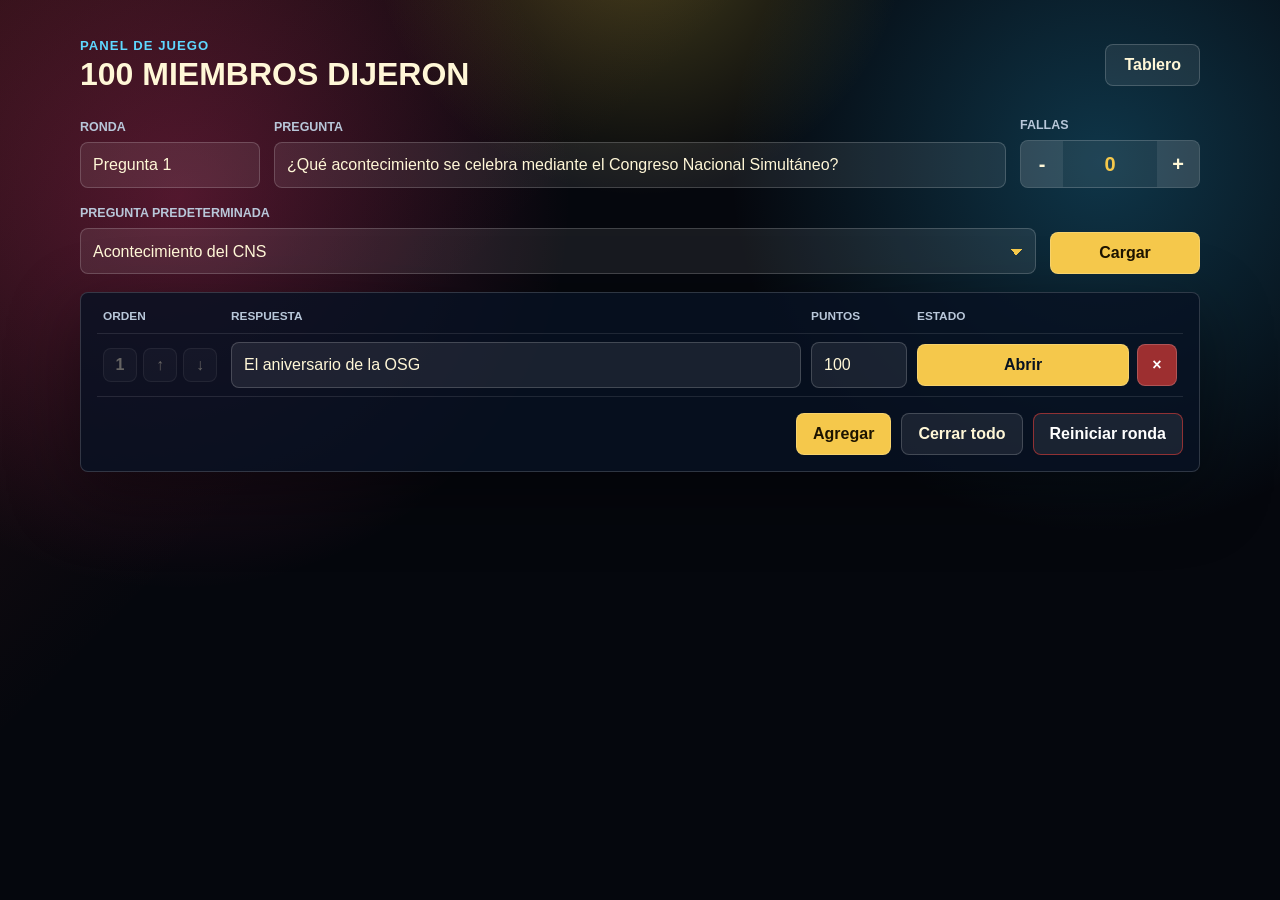
==== control.html @ 1ad108a3 "Initial 100 Miembros Dijeron app" ====
<!doctype html>
<html lang="es">
<head>
  <meta charset="utf-8">
  <meta name="viewport" content="width=device-width, initial-scale=1">
  <title>100 Miembros Dijeron | Control</title>
  <link rel="stylesheet" href="./styles.css">
</head>
<body data-page="control">
  <main class="control-shell">
    <header class="topbar control-topbar">
      <div>
        <p class="eyebrow">Panel de juego</p>
        <h1>100 Miembros Dijeron</h1>
      </div>
      <nav class="page-actions" aria-label="Paginas">
        <a class="ghost-button" href="./index.html">Tablero</a>
      </nav>
    </header>

    <section class="editor-band" aria-label="Datos de la ronda">
      <label class="field">
        <span>Ronda</span>
        <input id="roundInput" type="text" autocomplete="off">
      </label>
      <label class="field wide-field">
        <span>Pregunta</span>
        <input id="questionInput" type="text" autocomplete="off">
      </label>
      <div class="strike-control" aria-label="Fallas">
        <span>Fallas</span>
        <div class="stepper">
          <button type="button" id="strikeDown" aria-label="Quitar falla">-</button>
          <strong id="strikeCount">0</strong>
          <button type="button" id="strikeUp" aria-label="Agregar falla">+</button>
        </div>
      </div>
    </section>

    <section class="preset-band" aria-label="Preguntas predeterminadas">
      <label class="field preset-field">
        <span>Pregunta predeterminada</span>
        <select id="presetSelect"></select>
      </label>
      <button class="primary-button" type="button" id="loadPreset">Cargar</button>
    </section>

    <section class="answer-editor" aria-label="Editor de respuestas">
      <div class="editor-head">
        <span>Orden</span>
        <span>Respuesta</span>
        <span>Puntos</span>
        <span>Estado</span>
      </div>
      <div id="answerEditor"></div>
      <div class="editor-actions">
        <button class="primary-button" type="button" id="addAnswer">Agregar</button>
        <button class="plain-button" type="button" id="hideAll">Cerrar todo</button>
        <button class="plain-button danger" type="button" id="resetRound">Reiniciar ronda</button>
      </div>
    </section>
  </main>

  <script src="./app.js"></script>
</body>
</html>
---- styles.css ----
:root {
  color-scheme: dark;
  --ink: #fff7d7;
  --muted: #b8c7d9;
  --panel: rgba(8, 18, 35, 0.82);
  --panel-strong: #081221;
  --line: rgba(255, 255, 255, 0.18);
  --gold: #f5c84b;
  --gold-dark: #9d6813;
  --red: #d83b36;
  --cyan: #5ed8ff;
  --green: #47d18c;
  --shadow: 0 22px 70px rgba(0, 0, 0, 0.42);
}

* {
  box-sizing: border-box;
}

body {
  min-height: 100vh;
  margin: 0;
  font-family: Arial, Helvetica, sans-serif;
  color: var(--ink);
  background:
    radial-gradient(circle at 50% -8%, rgba(255, 224, 70, 0.26), transparent 23%),
    radial-gradient(circle at 14% 22%, rgba(238, 55, 122, 0.28), transparent 30%),
    radial-gradient(circle at 86% 18%, rgba(39, 173, 226, 0.28), transparent 28%),
    linear-gradient(135deg, rgba(216, 59, 54, 0.16), transparent 34%),
    #05070d;
}

button,
input,
select {
  font: inherit;
}

button,
a {
  -webkit-tap-highlight-color: transparent;
}

.stage-shell,
.control-shell {
  width: min(1180px, calc(100% - 32px));
  min-height: 100vh;
  margin: 0 auto;
  padding: 24px 0 34px;
}

.topbar {
  display: flex;
  align-items: center;
  justify-content: space-between;
  gap: 20px;
  min-height: 82px;
}

.topbar h1 {
  margin: 0;
  font-size: 2rem;
  line-height: 1.05;
  letter-spacing: 0;
  text-transform: uppercase;
}

.eyebrow {
  margin: 0 0 5px;
  color: var(--cyan);
  font-size: 0.82rem;
  font-weight: 800;
  letter-spacing: 0.08em;
  text-transform: uppercase;
}

.page-actions {
  display: flex;
  gap: 10px;
}

.ghost-button,
.primary-button,
.plain-button,
.tile-button,
.stepper button,
.icon-button {
  min-height: 42px;
  border: 1px solid var(--line);
  border-radius: 8px;
  cursor: pointer;
  font-weight: 800;
}

.ghost-button {
  display: inline-flex;
  align-items: center;
  justify-content: center;
  padding: 0 18px;
  color: var(--ink);
  text-decoration: none;
  background: rgba(255, 255, 255, 0.08);
}

.question-band {
  position: relative;
  display: flex;
  align-items: center;
  justify-content: center;
  min-height: 112px;
  margin: 10px 0 18px;
  padding: 18px 34px;
  border: 4px solid rgba(255, 224, 70, 0.96);
  border-radius: 8px;
  overflow: hidden;
  text-align: center;
  color: #fffdf2;
  background:
    radial-gradient(circle at 8% 50%, rgba(238, 55, 122, 0.45), transparent 16%),
    radial-gradient(circle at 92% 50%, rgba(39, 173, 226, 0.45), transparent 16%),
    linear-gradient(90deg, rgba(238, 55, 122, 0.24), transparent 18%, transparent 82%, rgba(39, 173, 226, 0.24)),
    #050505;
  box-shadow:
    var(--shadow),
    0 0 30px rgba(245, 200, 75, 0.42),
    0 0 34px rgba(192, 0, 0, 0.42),
    inset 0 0 34px rgba(238, 55, 122, 0.24);
}

.question-band::before,
.question-band::after {
  content: "";
  position: absolute;
  left: 18px;
  right: 18px;
  height: 10px;
  pointer-events: none;
  background:
    radial-gradient(circle, #fff7b2 0 3px, rgba(245, 200, 75, 0.7) 4px, transparent 6px) 0 0 / 42px 10px repeat-x;
  filter: drop-shadow(0 0 8px rgba(245, 200, 75, 0.72));
  opacity: 0.95;
}

.question-band::before {
  top: 10px;
}

.question-band::after {
  bottom: 10px;
}

.question-band span {
  position: relative;
  z-index: 1;
  display: block;
  flex: 0 1 auto;
  max-width: 100%;
  font-size: 2.3rem;
  font-weight: 900;
  line-height: 0.98;
  text-transform: uppercase;
  white-space: normal;
  overflow-wrap: break-word;
  text-wrap: balance;
  color: #fff9cf;
  transform-origin: center;
  text-shadow:
    0 4px 0 rgba(0, 0, 0, 0.82),
    0 0 16px rgba(255, 255, 255, 0.45),
    0 0 30px rgba(245, 200, 75, 0.46),
    0 0 46px rgba(238, 55, 122, 0.32);
}

.score-strip {
  display: grid;
  grid-template-columns: minmax(180px, 260px) 1fr;
  align-items: center;
  gap: 16px;
  margin-bottom: 18px;
}

.score-meter {
  display: flex;
  align-items: center;
  justify-content: space-between;
  min-height: 70px;
  padding: 12px 18px;
  border: 2px solid rgba(192, 0, 0, 0.76);
  border-radius: 8px;
  background: #050505;
  box-shadow: inset 0 0 0 2px rgba(255, 255, 255, 0.04);
}

.score-meter span {
  color: var(--muted);
  font-size: 0.8rem;
  font-weight: 800;
  text-transform: uppercase;
}

.score-meter strong {
  color: var(--gold);
  font-size: 2.45rem;
  line-height: 1;
}

.score-meter strong.score-pop {
  animation: scorePop 760ms ease-out;
}

.strike-row {
  display: flex;
  justify-content: flex-end;
  gap: 12px;
  min-height: 70px;
}

.strike-mark {
  display: grid;
  place-items: center;
  width: 70px;
  border: 2px solid rgba(255, 255, 255, 0.16);
  border-radius: 8px;
  color: rgba(255, 255, 255, 0.23);
  background: rgba(0, 0, 0, 0.2);
  font-size: 2.3rem;
  font-weight: 900;
  line-height: 1;
}

.strike-mark.is-on {
  color: #fff;
  border-color: rgba(216, 59, 54, 0.85);
  background: linear-gradient(180deg, #ff5b52, #a7191d);
  text-shadow: 0 2px 0 rgba(0, 0, 0, 0.36);
}

.strike-mark.is-new {
  animation: strikeMarkHit 1120ms ease-out;
}

body[data-page="board"].is-striking .stage-shell {
  animation: boardStrikeShake 920ms steps(2, end);
}

.strike-overlay {
  position: fixed;
  inset: 0;
  z-index: 50;
  display: grid;
  place-items: center;
  pointer-events: none;
  opacity: 0;
  overflow: hidden;
  color: #fff;
  background:
    linear-gradient(90deg, transparent 0 8%, rgba(255, 255, 255, 0.14) 8% 9%, transparent 9% 18%),
    radial-gradient(circle, rgba(216, 59, 54, 0.55), rgba(120, 0, 0, 0.18) 42%, rgba(0, 0, 0, 0.82) 78%);
}

.strike-overlay::before,
.strike-overlay::after {
  content: "";
  position: absolute;
  left: -12vw;
  right: -12vw;
  height: 17vh;
  border-top: 3px solid rgba(255, 255, 255, 0.78);
  border-bottom: 3px solid rgba(255, 255, 255, 0.62);
  background: linear-gradient(180deg, rgba(255, 67, 61, 0.92), rgba(118, 0, 0, 0.92));
  box-shadow: 0 0 42px rgba(216, 59, 54, 0.68);
  opacity: 0;
}

.strike-overlay::before {
  top: 28%;
  transform: rotate(-13deg) translateX(-115%);
}

.strike-overlay::after {
  bottom: 28%;
  transform: rotate(13deg) translateX(115%);
}

.strike-overlay span,
.strike-overlay strong {
  position: absolute;
  line-height: 1;
  text-transform: uppercase;
}

.strike-overlay span {
  z-index: 3;
  margin-top: min(31vh, 250px);
  color: #fff5df;
  font-size: clamp(2.4rem, 8vw, 7.8rem);
  font-weight: 900;
  letter-spacing: 0;
  text-shadow:
    0 4px 0 rgba(80, 0, 0, 0.72),
    0 0 28px rgba(255, 255, 255, 0.42);
  opacity: 0;
  transform: translateY(22px) scale(0.9);
}

.strike-overlay strong {
  z-index: 2;
  color: #ff332f;
  width: min(96vw, 1180px);
  text-align: center;
  font-size: clamp(9rem, calc(54vw / var(--strike-count, 1)), 44rem);
  font-weight: 900;
  letter-spacing: 0.04em;
  white-space: nowrap;
  text-shadow:
    0 6px 0 #fff,
    0 -4px 0 #fff,
    6px 0 0 #fff,
    -6px 0 0 #fff,
    0 0 34px rgba(255, 255, 255, 0.9),
    0 0 78px rgba(216, 59, 54, 0.85);
  opacity: 0;
  transform: scale(0.45) rotate(-10deg);
}

.strike-overlay.is-active {
  animation: strikeOverlayFade 1900ms ease-out both;
}

.strike-overlay.is-active::before {
  animation: strikeSlashLeft 1900ms cubic-bezier(0.2, 0.86, 0.18, 1) both;
}

.strike-overlay.is-active::after {
  animation: strikeSlashRight 1900ms cubic-bezier(0.2, 0.86, 0.18, 1) both;
}

.strike-overlay.is-active strong {
  animation: strikeXBlast 1900ms cubic-bezier(0.18, 0.9, 0.2, 1.08) both;
}

.strike-overlay.is-active span {
  animation: strikeWordHit 1900ms ease-out both;
}

.answer-board {
  display: grid;
  grid-template-columns: minmax(0, 1fr);
  gap: 10px;
  padding: 18px 22px;
  border: 5px solid rgba(192, 0, 0, 0.92);
  border-radius: 8px;
  background:
    radial-gradient(circle at 50% 0, rgba(39, 173, 226, 0.18), transparent 42%),
    linear-gradient(180deg, rgba(8, 8, 9, 0.98), rgba(0, 0, 0, 0.99));
  box-shadow: var(--shadow), inset 0 0 42px rgba(238, 55, 122, 0.18);
}

.answer-tile {
  position: relative;
  min-height: 68px;
  border: 0;
  border-radius: 8px;
  padding: 0;
  color: inherit;
  background: transparent;
  cursor: pointer;
  perspective: 1100px;
}

.answer-tile::after {
  content: "";
  position: absolute;
  inset: -8px;
  z-index: 4;
  border-radius: 10px;
  pointer-events: none;
  opacity: 0;
  background:
    linear-gradient(105deg, transparent 8%, rgba(255, 255, 255, 0.14) 34%, rgba(255, 244, 171, 0.95) 48%, rgba(94, 216, 255, 0.28) 58%, transparent 76%);
  filter: blur(0.2px);
  transform: translateX(-120%) skewX(-18deg);
}

.answer-tile.is-opening {
  z-index: 2;
  animation: tileBump 1080ms ease-out;
}

.answer-tile.is-opening::after {
  animation: revealSweep 1080ms ease-out;
}

.answer-tile:focus-visible {
  outline: 3px solid var(--cyan);
  outline-offset: 4px;
}

.tile-inner {
  position: relative;
  display: block;
  width: 100%;
  min-height: inherit;
  transform-style: preserve-3d;
  transition: transform 360ms cubic-bezier(0.2, 0.85, 0.25, 1);
}

.answer-tile.is-revealed .tile-inner {
  transform: rotateX(180deg);
}

.answer-tile.is-opening .tile-inner {
  animation: revealFlip 1080ms cubic-bezier(0.17, 0.88, 0.22, 1.08) both;
}

.tile-face {
  position: absolute;
  inset: 0;
  display: flex;
  align-items: center;
  border-radius: 8px;
  overflow: hidden;
  backface-visibility: hidden;
}

.tile-front {
  justify-content: flex-start;
  gap: 18px;
  padding: 0 24px;
  border: 2px solid rgba(192, 0, 0, 0.72);
  color: var(--gold);
  background:
    radial-gradient(circle at 4% 50%, rgba(238, 55, 122, 0.55) 0 5px, transparent 7px),
    radial-gradient(circle at 96% 50%, rgba(39, 173, 226, 0.5) 0 5px, transparent 7px),
    linear-gradient(180deg, #101014, #020203);
  box-shadow: inset 0 0 0 3px rgba(255, 255, 255, 0.04);
  font-size: 1.9rem;
  font-weight: 900;
  text-shadow: 0 0 14px rgba(245, 200, 75, 0.5);
}

.tile-front::after {
  content: "";
  flex: 1;
  min-width: 40px;
  border-bottom: 3px dotted rgba(255, 255, 255, 0.3);
}

.answer-tile.is-opening .tile-front {
  animation: frontCharge 520ms steps(2, end);
}

.tile-back {
  justify-content: space-between;
  gap: 14px;
  transform: rotateX(180deg);
  border: 2px solid rgba(192, 0, 0, 0.82);
  color: #fff;
  background:
    linear-gradient(90deg, rgba(238, 55, 122, 0.18), transparent 16%, transparent 84%, rgba(39, 173, 226, 0.18)),
    linear-gradient(180deg, #141419, #030303);
  box-shadow: inset 0 -10px 20px rgba(0, 0, 0, 0.22), 0 0 0 rgba(94, 216, 255, 0);
}

.answer-tile.is-opening .tile-back {
  animation: answerGlow 1080ms ease-out both;
}

.answer-text {
  flex: 1;
  min-width: 0;
  padding: 0 18px;
  font-size: 1.26rem;
  font-weight: 900;
  line-height: 1;
  text-transform: uppercase;
  white-space: nowrap;
  overflow: hidden;
  text-overflow: ellipsis;
}

.answer-tile.is-opening .answer-text {
  animation: textPunch 1080ms ease-out both;
}

.answer-points {
  display: grid;
  place-items: center;
  align-self: stretch;
  width: 88px;
  color: #1c1300;
  background: linear-gradient(180deg, #ffe890, var(--gold));
  font-size: 1.85rem;
  font-weight: 900;
}

.answer-tile.is-opening .answer-points {
  animation: pointsPunch 1080ms ease-out both;
}

.answer-empty {
  opacity: 0.5;
  cursor: default;
}

.answer-board.is-choice-board {
  grid-template-columns: repeat(3, minmax(0, 1fr));
  gap: 18px;
  min-height: 330px;
  padding: 24px;
}

.choice-option {
  position: relative;
  display: grid;
  grid-template-rows: auto 1fr auto;
  place-items: center;
  min-height: 280px;
  border: 4px solid rgba(245, 200, 75, 0.92);
  border-radius: 8px;
  padding: 20px 16px 22px;
  overflow: hidden;
  color: #fff7d7;
  background:
    radial-gradient(circle at 50% 18%, rgba(39, 173, 226, 0.28), transparent 42%),
    linear-gradient(180deg, #15151b, #030303);
  box-shadow:
    inset 0 0 0 2px rgba(255, 255, 255, 0.07),
    inset 0 0 36px rgba(238, 55, 122, 0.16),
    0 0 28px rgba(245, 200, 75, 0.2);
  cursor: pointer;
}

.choice-option::before {
  content: "";
  position: absolute;
  inset: -30%;
  opacity: 0;
  background: linear-gradient(110deg, transparent 24%, rgba(255, 255, 255, 0.86) 48%, transparent 66%);
  transform: translateX(-120%) rotate(12deg);
  pointer-events: none;
}

.choice-option:focus-visible {
  outline: 3px solid var(--cyan);
  outline-offset: 4px;
}

.choice-option:disabled {
  cursor: default;
}

.choice-option.is-opening {
  animation: choiceCardHit 980ms ease-out both;
}

.choice-option.is-opening::before {
  animation: choiceLightSweep 980ms ease-out both;
}

.choice-letter {
  display: grid;
  place-items: center;
  width: 64px;
  height: 64px;
  border: 3px solid rgba(255, 255, 255, 0.78);
  border-radius: 50%;
  color: #130d02;
  background: linear-gradient(180deg, #ffe890, var(--gold));
  box-shadow: 0 0 22px rgba(245, 200, 75, 0.46);
  font-size: 2rem;
  font-weight: 900;
  line-height: 1;
}

.choice-text {
  position: relative;
  z-index: 1;
  color: #fff;
  font-size: 5rem;
  font-weight: 900;
  line-height: 1;
  text-transform: uppercase;
  text-shadow:
    0 4px 0 rgba(0, 0, 0, 0.55),
    0 0 30px rgba(255, 255, 255, 0.22);
}

.choice-badge {
  position: relative;
  z-index: 1;
  min-height: 36px;
  color: var(--gold);
  font-size: 2rem;
  font-weight: 900;
  line-height: 1;
  text-shadow: 0 0 18px rgba(245, 200, 75, 0.42);
}

.choice-option.is-correct {
  border-color: rgba(110, 231, 183, 0.96);
  background:
    radial-gradient(circle at 50% 28%, rgba(110, 231, 183, 0.34), transparent 44%),
    linear-gradient(180deg, #123026, #03120f);
  box-shadow:
    inset 0 0 0 2px rgba(255, 255, 255, 0.1),
    inset 0 0 38px rgba(110, 231, 183, 0.22),
    0 0 32px rgba(110, 231, 183, 0.34);
}

.choice-option.is-correct .choice-badge {
  color: #caffea;
}

.choice-option.is-wrong {
  border-color: rgba(255, 83, 74, 0.98);
  background:
    radial-gradient(circle at 50% 30%, rgba(216, 59, 54, 0.52), transparent 46%),
    linear-gradient(180deg, #2f0708, #060000);
  box-shadow:
    inset 0 0 0 2px rgba(255, 255, 255, 0.08),
    inset 0 0 38px rgba(216, 59, 54, 0.3),
    0 0 34px rgba(216, 59, 54, 0.38);
}

.choice-option.is-wrong::after {
  content: "X";
  position: absolute;
  inset: 0;
  z-index: 0;
  display: grid;
  place-items: center;
  color: rgba(255, 255, 255, 0.16);
  font-size: 14rem;
  font-weight: 900;
  line-height: 1;
  transform: rotate(-8deg);
  pointer-events: none;
}

.choice-option.is-wrong .choice-badge {
  color: #fff;
  font-size: 2.7rem;
  text-shadow:
    0 3px 0 rgba(80, 0, 0, 0.7),
    0 0 18px rgba(255, 255, 255, 0.54);
}

.control-shell {
  max-width: 1120px;
}

.editor-band {
  display: grid;
  grid-template-columns: minmax(130px, 180px) minmax(280px, 1fr) minmax(150px, 180px);
  gap: 14px;
  align-items: end;
  margin: 12px 0 18px;
}

.field {
  display: grid;
  gap: 8px;
}

.field span,
.strike-control > span {
  color: var(--muted);
  font-size: 0.78rem;
  font-weight: 800;
  text-transform: uppercase;
}

input,
select {
  width: 100%;
  min-height: 46px;
  border: 1px solid var(--line);
  border-radius: 8px;
  padding: 0 12px;
  color: var(--ink);
  background: rgba(255, 255, 255, 0.08);
  outline: none;
}

select {
  appearance: none;
  background:
    linear-gradient(45deg, transparent 50%, var(--gold) 50%) calc(100% - 18px) 20px / 7px 7px no-repeat,
    linear-gradient(135deg, var(--gold) 50%, transparent 50%) calc(100% - 12px) 20px / 7px 7px no-repeat,
    rgba(255, 255, 255, 0.08);
}

select option {
  color: #061221;
  background: #fff;
}

input:focus,
select:focus {
  border-color: var(--cyan);
  box-shadow: 0 0 0 3px rgba(94, 216, 255, 0.16);
}

.preset-band {
  display: grid;
  grid-template-columns: minmax(280px, 1fr) 150px;
  gap: 14px;
  align-items: end;
  margin: 0 0 18px;
}

.strike-control {
  display: grid;
  gap: 8px;
}

.stepper {
  display: grid;
  grid-template-columns: 42px 1fr 42px;
  align-items: center;
  min-height: 46px;
  border: 1px solid var(--line);
  border-radius: 8px;
  overflow: hidden;
  background: rgba(255, 255, 255, 0.08);
}

.stepper button {
  min-height: 46px;
  border: 0;
  border-radius: 0;
  color: var(--ink);
  background: rgba(255, 255, 255, 0.08);
  font-size: 1.25rem;
}

.stepper strong {
  text-align: center;
  color: var(--gold);
  font-size: 1.25rem;
}

.answer-editor {
  padding: 16px;
  border: 1px solid rgba(255, 255, 255, 0.16);
  border-radius: 8px;
  background: var(--panel);
  box-shadow: var(--shadow);
}

.editor-head,
.answer-row {
  display: grid;
  grid-template-columns: 118px minmax(220px, 1fr) 96px minmax(230px, 260px);
  gap: 10px;
  align-items: center;
}

.editor-head {
  margin-bottom: 10px;
  padding: 0 6px;
  color: var(--muted);
  font-size: 0.74rem;
  font-weight: 800;
  text-transform: uppercase;
}

.answer-row {
  min-height: 62px;
  padding: 8px 6px;
  border-top: 1px solid rgba(255, 255, 255, 0.1);
}

.order-tools {
  display: grid;
  grid-template-columns: 34px 34px 34px;
  gap: 6px;
}

.icon-button {
  display: grid;
  place-items: center;
  min-width: 34px;
  min-height: 34px;
  padding: 0;
  color: var(--ink);
  background: rgba(255, 255, 255, 0.08);
}

.icon-button:disabled {
  cursor: not-allowed;
  opacity: 0.36;
}

.tile-button {
  width: 100%;
  padding: 0 12px;
  color: #061221;
  background: var(--gold);
}

.tile-button.is-open {
  color: #04140d;
  background: var(--green);
}

.row-actions {
  display: grid;
  grid-template-columns: 1fr 40px;
  gap: 8px;
}

.remove-button {
  color: #fff;
  background: rgba(216, 59, 54, 0.72);
}

.editor-actions {
  display: flex;
  flex-wrap: wrap;
  justify-content: flex-end;
  gap: 10px;
  padding-top: 16px;
  border-top: 1px solid rgba(255, 255, 255, 0.1);
}

.primary-button,
.plain-button {
  padding: 0 16px;
}

.primary-button {
  color: #1c1300;
  background: var(--gold);
}

.plain-button {
  color: var(--ink);
  background: rgba(255, 255, 255, 0.08);
}

.danger {
  border-color: rgba(216, 59, 54, 0.62);
  color: #fff;
}

@keyframes revealFlip {
  0% {
    transform: rotateX(0deg) scale(1);
  }

  16% {
    transform: rotateX(0deg) translateZ(18px) scale(1.025);
  }

  30% {
    transform: rotateX(0deg) translateZ(28px) scale(1.055);
  }

  48% {
    transform: rotateX(112deg) translateZ(30px) scale(1.08);
  }

  66% {
    transform: rotateX(190deg) translateZ(16px) scale(1.035);
  }

  82% {
    transform: rotateX(174deg) translateZ(4px) scale(1.012);
  }

  100% {
    transform: rotateX(180deg) translateZ(0) scale(1);
  }
}

@keyframes revealSweep {
  0%,
  24% {
    opacity: 0;
    transform: translateX(-120%) skewX(-18deg);
  }

  38% {
    opacity: 0.9;
  }

  68% {
    opacity: 0.85;
    transform: translateX(116%) skewX(-18deg);
  }

  100% {
    opacity: 0;
    transform: translateX(135%) skewX(-18deg);
  }
}

@keyframes tileBump {
  0%,
  100% {
    filter: brightness(1);
  }

  14%,
  28% {
    filter: brightness(1.45);
  }

  21% {
    filter: brightness(0.92);
  }

  58% {
    filter: brightness(1.28);
  }
}

@keyframes frontCharge {
  0%,
  100% {
    box-shadow: inset 0 0 0 3px rgba(255, 255, 255, 0.04);
  }

  25%,
  75% {
    color: #fff7c2;
    box-shadow:
      inset 0 0 0 3px rgba(255, 255, 255, 0.1),
      inset 0 0 26px rgba(245, 200, 75, 0.45),
      0 0 24px rgba(245, 200, 75, 0.32);
  }
}

@keyframes answerGlow {
  0%,
  45% {
    box-shadow: inset 0 -10px 20px rgba(0, 0, 0, 0.22), 0 0 0 rgba(94, 216, 255, 0);
  }

  68% {
    box-shadow:
      inset 0 -10px 20px rgba(0, 0, 0, 0.22),
      inset 0 0 28px rgba(255, 255, 255, 0.2),
      0 0 34px rgba(94, 216, 255, 0.44);
  }

  100% {
    box-shadow: inset 0 -10px 20px rgba(0, 0, 0, 0.22), 0 0 0 rgba(94, 216, 255, 0);
  }
}

@keyframes textPunch {
  0%,
  53% {
    opacity: 0;
    transform: translateY(10px) scale(0.94);
  }

  66% {
    opacity: 1;
    transform: translateY(0) scale(1.08);
  }

  100% {
    opacity: 1;
    transform: translateY(0) scale(1);
  }
}

@keyframes pointsPunch {
  0%,
  58% {
    filter: brightness(1);
    transform: scaleX(0.72);
  }

  70% {
    filter: brightness(1.25);
    transform: scaleX(1.08);
  }

  100% {
    filter: brightness(1);
    transform: scaleX(1);
  }
}

@keyframes choiceCardHit {
  0% {
    filter: brightness(1);
    transform: scale(1);
  }

  28% {
    filter: brightness(1.5);
    transform: scale(1.045);
  }

  54% {
    filter: brightness(1.12);
    transform: scale(0.985);
  }

  100% {
    filter: brightness(1);
    transform: scale(1);
  }
}

@keyframes choiceLightSweep {
  0%,
  18% {
    opacity: 0;
    transform: translateX(-120%) rotate(12deg);
  }

  36% {
    opacity: 0.82;
  }

  76% {
    opacity: 0.55;
    transform: translateX(118%) rotate(12deg);
  }

  100% {
    opacity: 0;
    transform: translateX(136%) rotate(12deg);
  }
}

@keyframes scorePop {
  0% {
    transform: scale(1);
    text-shadow: none;
  }

  34% {
    transform: scale(1.24);
    text-shadow: 0 0 22px rgba(245, 200, 75, 0.72);
  }

  100% {
    transform: scale(1);
    text-shadow: none;
  }
}

@keyframes strikeOverlayFade {
  0% {
    opacity: 0;
  }

  9%,
  68% {
    opacity: 1;
  }

  100% {
    opacity: 0;
  }
}

@keyframes strikeXBlast {
  0% {
    opacity: 0;
    transform: scale(0.32) rotate(-16deg);
  }

  14% {
    opacity: 1;
    transform: scale(1.16) rotate(4deg);
  }

  28% {
    transform: scale(0.96) rotate(-2deg);
  }

  58% {
    opacity: 1;
    transform: scale(1) rotate(0deg);
  }

  100% {
    opacity: 0;
    transform: scale(1.18) rotate(0deg);
  }
}

@keyframes strikeWordHit {
  0%,
  16% {
    opacity: 0;
    transform: translateY(22px) scale(0.86);
  }

  28%,
  64% {
    opacity: 1;
    transform: translateY(0) scale(1);
  }

  100% {
    opacity: 0;
    transform: translateY(-8px) scale(1.04);
  }
}

@keyframes strikeSlashLeft {
  0% {
    opacity: 0;
    transform: rotate(-13deg) translateX(-115%);
  }

  18%,
  68% {
    opacity: 1;
    transform: rotate(-13deg) translateX(0);
  }

  100% {
    opacity: 0;
    transform: rotate(-13deg) translateX(115%);
  }
}

@keyframes strikeSlashRight {
  0% {
    opacity: 0;
    transform: rotate(13deg) translateX(115%);
  }

  18%,
  68% {
    opacity: 1;
    transform: rotate(13deg) translateX(0);
  }

  100% {
    opacity: 0;
    transform: rotate(13deg) translateX(-115%);
  }
}

@keyframes strikeMarkHit {
  0% {
    transform: scale(1);
  }

  20% {
    transform: scale(1.18);
    box-shadow: 0 0 28px rgba(216, 59, 54, 0.78);
  }

  100% {
    transform: scale(1);
  }
}

@keyframes boardStrikeShake {
  0%,
  100% {
    transform: translate(0, 0);
  }

  12% {
    transform: translate(-10px, 4px);
  }

  24% {
    transform: translate(9px, -5px);
  }

  36% {
    transform: translate(-7px, -3px);
  }

  48% {
    transform: translate(7px, 4px);
  }

  60% {
    transform: translate(-4px, 2px);
  }

  72% {
    transform: translate(3px, -2px);
  }
}

@media (max-width: 860px) {
  .stage-shell,
  .control-shell {
    width: min(100% - 20px, 680px);
    padding-top: 14px;
  }

  .topbar,
  .editor-band,
  .preset-band,
  .score-strip,
  .answer-board,
  .editor-head,
  .answer-row {
    grid-template-columns: 1fr;
  }

  .topbar {
    display: grid;
  }

  .page-actions {
    justify-content: flex-start;
  }

  .question-band span {
    font-size: 1.05rem;
  }

  .strike-row {
    justify-content: flex-start;
  }

  .strike-mark {
    width: 58px;
    min-height: 58px;
  }

  .answer-text {
    font-size: 1rem;
  }

  .answer-points {
    width: 68px;
    font-size: 1.35rem;
  }

  .answer-board.is-choice-board {
    grid-template-columns: 1fr;
    min-height: auto;
    padding: 18px;
  }

  .choice-option {
    min-height: 150px;
    grid-template-columns: 58px 1fr 58px;
    grid-template-rows: 1fr;
    gap: 12px;
    padding: 16px;
  }

  .choice-letter {
    width: 54px;
    height: 54px;
    font-size: 1.6rem;
  }

  .choice-text {
    font-size: 3.4rem;
  }

  .choice-badge {
    min-height: 0;
    font-size: 1.5rem;
  }

  .choice-option.is-wrong::after {
    font-size: 8rem;
  }

  .editor-head {
    display: none;
  }

  .answer-row {
    gap: 8px;
    padding: 12px 0;
  }

  .row-actions {
    grid-template-columns: 1fr 44px;
  }
}
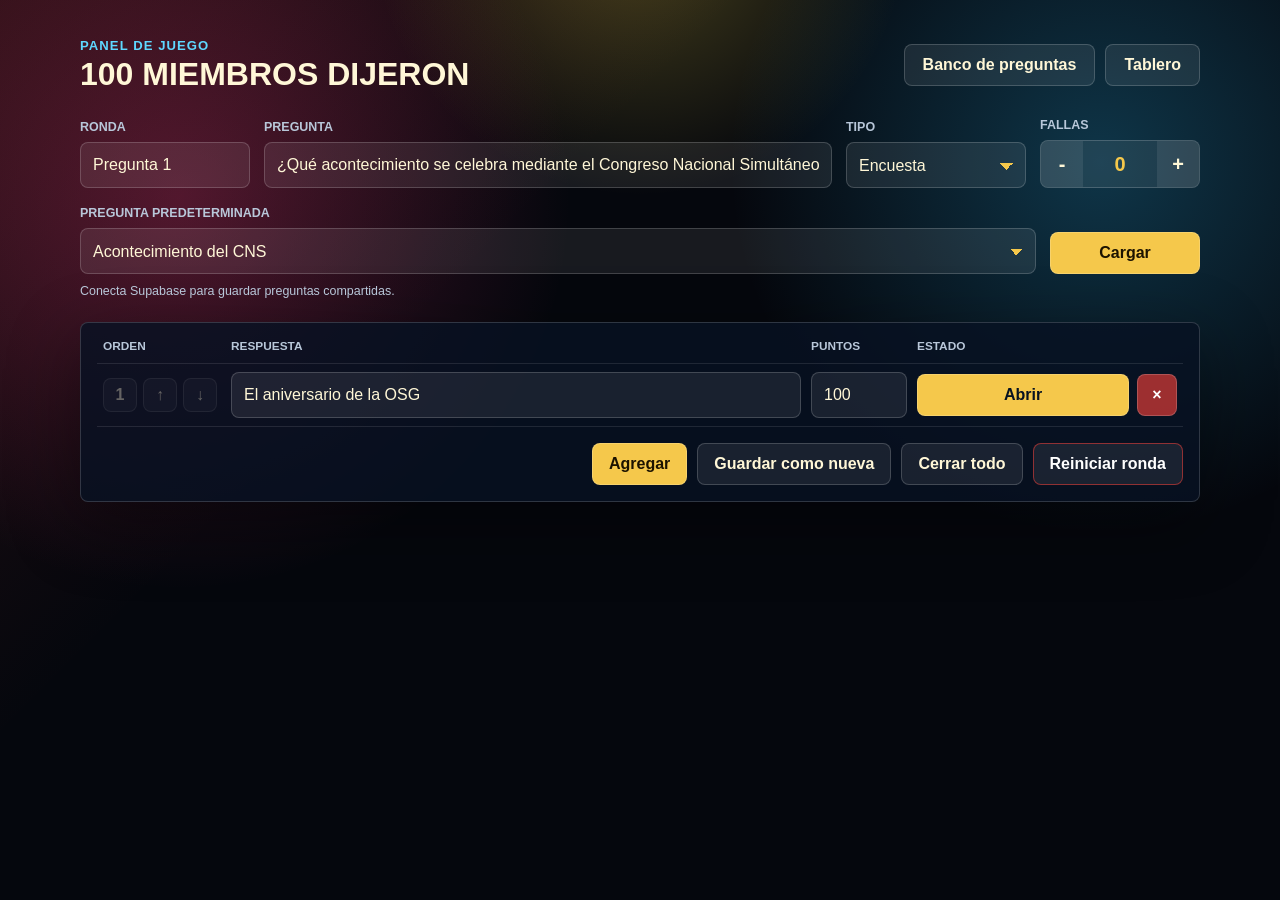
==== commit 54fd3ab8: "Add persistent shared question bank" ====
--- a/control.html
+++ b/control.html
@@ -14,6 +14,7 @@
         <h1>100 Miembros Dijeron</h1>
       </div>
       <nav class="page-actions" aria-label="Paginas">
+        <a class="ghost-button" href="./questions.html">Banco de preguntas</a>
         <a class="ghost-button" href="./index.html">Tablero</a>
       </nav>
     </header>
@@ -26,6 +27,13 @@
       <label class="field wide-field">
         <span>Pregunta</span>
         <input id="questionInput" type="text" autocomplete="off">
+      </label>
+      <label class="field">
+        <span>Tipo</span>
+        <select id="modeInput">
+          <option value="survey">Encuesta</option>
+          <option value="choice">Opción múltiple</option>
+        </select>
       </label>
       <div class="strike-control" aria-label="Fallas">
         <span>Fallas</span>
@@ -43,6 +51,7 @@
         <select id="presetSelect"></select>
       </label>
       <button class="primary-button" type="button" id="loadPreset">Cargar</button>
+      <p class="control-bank-status" id="controlBankStatus" role="status" aria-live="polite"></p>
     </section>
 
     <section class="answer-editor" aria-label="Editor de respuestas">
@@ -55,12 +64,15 @@
       <div id="answerEditor"></div>
       <div class="editor-actions">
         <button class="primary-button" type="button" id="addAnswer">Agregar</button>
+        <button class="plain-button" type="button" id="saveToBank">Guardar como nueva</button>
         <button class="plain-button" type="button" id="hideAll">Cerrar todo</button>
         <button class="plain-button danger" type="button" id="resetRound">Reiniciar ronda</button>
       </div>
     </section>
   </main>
 
+  <script src="./supabase-config.js"></script>
+  <script src="./question-bank.js"></script>
   <script src="./app.js"></script>
 </body>
 </html>
--- a/styles.css
+++ b/styles.css
@@ -32,7 +32,8 @@
 
 button,
 input,
-select {
+select,
+textarea {
   font: inherit;
 }
 
@@ -80,6 +81,9 @@
 }
 
 .ghost-button,
+.surprise-button,
+.surprise-close,
+.surprise-dismiss,
 .primary-button,
 .plain-button,
 .tile-button,
@@ -100,6 +104,189 @@
   color: var(--ink);
   text-decoration: none;
   background: rgba(255, 255, 255, 0.08);
+}
+
+.surprise-button {
+  display: inline-flex;
+  align-items: center;
+  justify-content: center;
+  gap: 8px;
+  min-height: 42px;
+  border: 1px solid rgba(255, 171, 190, 0.76);
+  border-radius: 8px;
+  padding: 0 18px;
+  color: #fff;
+  background: linear-gradient(135deg, #ef476f, #c81d4f);
+  box-shadow: 0 8px 24px rgba(239, 71, 111, 0.28);
+  cursor: pointer;
+  font-weight: 800;
+}
+
+.surprise-button span {
+  color: #ffe1e8;
+  font-size: 1.15rem;
+  line-height: 1;
+  animation: surpriseHeartBeat 1500ms ease-in-out infinite;
+}
+
+.surprise-button:hover {
+  filter: brightness(1.08);
+  transform: translateY(-1px);
+}
+
+.surprise-button:focus-visible,
+.surprise-close:focus-visible,
+.surprise-dismiss:focus-visible {
+  outline: 3px solid #fff;
+  outline-offset: 3px;
+}
+
+.is-surprise-open {
+  overflow: hidden;
+}
+
+.surprise-overlay {
+  position: fixed;
+  inset: 0;
+  z-index: 100;
+  display: grid;
+  place-items: center;
+  padding: 24px;
+  overflow-y: auto;
+  opacity: 0;
+  background:
+    radial-gradient(circle at 50% 25%, rgba(255, 120, 150, 0.3), transparent 45%),
+    rgba(25, 1, 10, 0.9);
+  backdrop-filter: blur(10px);
+  transition: opacity 240ms ease;
+}
+
+.surprise-overlay[hidden] {
+  display: none;
+}
+
+.surprise-overlay.is-open {
+  opacity: 1;
+}
+
+.surprise-card {
+  position: relative;
+  display: grid;
+  grid-template-columns: minmax(0, 1.05fr) minmax(280px, 0.95fr);
+  width: min(900px, 100%);
+  max-height: calc(100vh - 48px);
+  border: 4px solid rgba(255, 210, 220, 0.96);
+  border-radius: 26px;
+  overflow: hidden;
+  color: #4b0c22;
+  background:
+    radial-gradient(circle at 90% 8%, rgba(255, 255, 255, 0.92), transparent 24%),
+    linear-gradient(145deg, #fff8f3, #ffdce6);
+  box-shadow:
+    0 28px 100px rgba(0, 0, 0, 0.62),
+    0 0 54px rgba(239, 71, 111, 0.42);
+  opacity: 0;
+  transform: translateY(28px) scale(0.9) rotate(-1.5deg);
+  transition:
+    opacity 260ms ease,
+    transform 420ms cubic-bezier(0.2, 0.9, 0.25, 1.15);
+}
+
+.surprise-overlay.is-open .surprise-card {
+  opacity: 1;
+  transform: translateY(0) scale(1) rotate(0);
+}
+
+.surprise-art {
+  min-height: 0;
+  overflow: hidden;
+  background: #f2556d;
+}
+
+.surprise-art img {
+  display: block;
+  width: 100%;
+  height: 100%;
+  min-height: 360px;
+  object-fit: cover;
+}
+
+.surprise-message {
+  display: flex;
+  flex-direction: column;
+  align-items: center;
+  justify-content: center;
+  min-width: 0;
+  padding: 54px 38px 42px;
+  text-align: center;
+}
+
+.surprise-message p {
+  margin: 0 0 14px;
+  color: #b62655;
+  font-size: 0.82rem;
+  font-weight: 900;
+  letter-spacing: 0.11em;
+  text-transform: uppercase;
+}
+
+.surprise-message h2 {
+  margin: 0;
+  color: #4b0c22;
+  font-size: clamp(2.35rem, 5vw, 4.2rem);
+  line-height: 0.92;
+  text-wrap: balance;
+}
+
+.surprise-message h2 span {
+  display: block;
+  margin-top: 12px;
+  color: #d9275f;
+}
+
+.surprise-hearts {
+  margin: 24px 0;
+  color: #ed416f;
+  font-size: 1.7rem;
+  letter-spacing: 0.34em;
+  text-indent: 0.34em;
+  animation: surpriseHeartBeat 1500ms ease-in-out infinite;
+}
+
+.surprise-close {
+  position: absolute;
+  top: 14px;
+  right: 14px;
+  z-index: 2;
+  display: grid;
+  place-items: center;
+  width: 44px;
+  height: 44px;
+  border: 1px solid rgba(75, 12, 34, 0.16);
+  border-radius: 50%;
+  padding: 0;
+  color: #4b0c22;
+  background: rgba(255, 255, 255, 0.84);
+  box-shadow: 0 6px 20px rgba(75, 12, 34, 0.18);
+  cursor: pointer;
+  font-size: 1.8rem;
+  line-height: 1;
+}
+
+.surprise-dismiss {
+  min-height: 46px;
+  border: 0;
+  border-radius: 999px;
+  padding: 0 24px;
+  color: #fff;
+  background: linear-gradient(135deg, #ef476f, #bd1749);
+  box-shadow: 0 10px 28px rgba(200, 29, 79, 0.3);
+  cursor: pointer;
+  font-weight: 900;
+}
+
+.surprise-dismiss:hover {
+  filter: brightness(1.08);
 }
 
 .question-band {
@@ -282,25 +469,10 @@
   transform: rotate(13deg) translateX(115%);
 }
 
-.strike-overlay span,
 .strike-overlay strong {
   position: absolute;
   line-height: 1;
   text-transform: uppercase;
-}
-
-.strike-overlay span {
-  z-index: 3;
-  margin-top: min(31vh, 250px);
-  color: #fff5df;
-  font-size: clamp(2.4rem, 8vw, 7.8rem);
-  font-weight: 900;
-  letter-spacing: 0;
-  text-shadow:
-    0 4px 0 rgba(80, 0, 0, 0.72),
-    0 0 28px rgba(255, 255, 255, 0.42);
-  opacity: 0;
-  transform: translateY(22px) scale(0.9);
 }
 
 .strike-overlay strong {
@@ -339,10 +511,6 @@
   animation: strikeXBlast 1900ms cubic-bezier(0.18, 0.9, 0.2, 1.08) both;
 }
 
-.strike-overlay.is-active span {
-  animation: strikeWordHit 1900ms ease-out both;
-}
-
 .answer-board {
   display: grid;
   grid-template-columns: minmax(0, 1fr);
@@ -652,7 +820,7 @@
 
 .editor-band {
   display: grid;
-  grid-template-columns: minmax(130px, 180px) minmax(280px, 1fr) minmax(150px, 180px);
+  grid-template-columns: minmax(130px, 170px) minmax(280px, 1fr) minmax(150px, 180px) minmax(140px, 160px);
   gap: 14px;
   align-items: end;
   margin: 12px 0 18px;
@@ -672,7 +840,8 @@
 }
 
 input,
-select {
+select,
+textarea {
   width: 100%;
   min-height: 46px;
   border: 1px solid var(--line);
@@ -697,7 +866,8 @@
 }
 
 input:focus,
-select:focus {
+select:focus,
+textarea:focus {
   border-color: var(--cyan);
   box-shadow: 0 0 0 3px rgba(94, 216, 255, 0.16);
 }
@@ -708,6 +878,22 @@
   gap: 14px;
   align-items: end;
   margin: 0 0 18px;
+}
+
+.control-bank-status {
+  grid-column: 1 / -1;
+  min-height: 20px;
+  margin: -4px 0 0;
+  color: var(--muted);
+  font-size: 0.78rem;
+}
+
+.control-bank-status[data-tone="success"] {
+  color: #a7f3cf;
+}
+
+.control-bank-status[data-tone="error"] {
+  color: #ffaaa5;
 }
 
 .strike-control {
@@ -845,6 +1031,340 @@
   color: #fff;
 }
 
+.bank-shell {
+  width: min(1380px, calc(100% - 32px));
+  max-width: none;
+}
+
+.bank-summary {
+  display: grid;
+  grid-template-columns: minmax(0, 1fr) minmax(240px, 360px);
+  gap: 24px;
+  align-items: center;
+  margin: 10px 0 18px;
+  padding: 22px 24px;
+  border: 1px solid rgba(94, 216, 255, 0.24);
+  border-radius: 12px;
+  background:
+    radial-gradient(circle at 0 0, rgba(94, 216, 255, 0.14), transparent 38%),
+    var(--panel);
+  box-shadow: var(--shadow);
+}
+
+.bank-summary h2 {
+  margin: 10px 0 6px;
+  color: #fff;
+  font-size: 1.45rem;
+}
+
+.bank-summary p {
+  margin: 0;
+  color: var(--muted);
+  line-height: 1.5;
+}
+
+.connection-badge {
+  display: inline-flex;
+  align-items: center;
+  min-height: 28px;
+  border: 1px solid rgba(94, 216, 255, 0.38);
+  border-radius: 999px;
+  padding: 0 11px;
+  color: var(--cyan);
+  background: rgba(94, 216, 255, 0.1);
+  font-size: 0.72rem;
+  font-weight: 900;
+  letter-spacing: 0.06em;
+  text-transform: uppercase;
+}
+
+.connection-badge[data-tone="success"] {
+  border-color: rgba(71, 209, 140, 0.5);
+  color: #8ff0be;
+  background: rgba(71, 209, 140, 0.12);
+}
+
+.connection-badge[data-tone="warning"] {
+  border-color: rgba(245, 200, 75, 0.48);
+  color: var(--gold);
+  background: rgba(245, 200, 75, 0.1);
+}
+
+.connection-badge[data-tone="error"] {
+  border-color: rgba(255, 91, 82, 0.55);
+  color: #ff938d;
+  background: rgba(216, 59, 54, 0.13);
+}
+
+.bank-status {
+  min-height: 48px;
+  border-left: 3px solid rgba(94, 216, 255, 0.58);
+  padding: 8px 0 8px 14px;
+  font-size: 0.9rem;
+}
+
+.bank-status[data-tone="success"] {
+  border-left-color: var(--green);
+  color: #b9f7d7;
+}
+
+.bank-status[data-tone="warning"] {
+  border-left-color: var(--gold);
+  color: #ffeaa5;
+}
+
+.bank-status[data-tone="error"] {
+  border-left-color: var(--red);
+  color: #ffb0ac;
+}
+
+.bank-toolbar {
+  display: grid;
+  grid-template-columns: minmax(220px, 1fr) auto auto;
+  gap: 14px;
+  align-items: end;
+  margin-bottom: 18px;
+  padding: 16px;
+  border: 1px solid rgba(255, 255, 255, 0.14);
+  border-radius: 12px;
+  background: rgba(8, 18, 35, 0.68);
+}
+
+.archive-toggle {
+  display: flex;
+  align-items: center;
+  gap: 9px;
+  min-height: 46px;
+  color: var(--muted);
+  font-size: 0.82rem;
+  font-weight: 800;
+}
+
+.archive-toggle input {
+  width: 18px;
+  min-height: 18px;
+  accent-color: var(--gold);
+}
+
+.bank-toolbar-actions {
+  display: flex;
+  flex-wrap: wrap;
+  justify-content: flex-end;
+  gap: 9px;
+}
+
+.bank-layout {
+  display: grid;
+  grid-template-columns: minmax(340px, 0.85fr) minmax(520px, 1.15fr);
+  gap: 18px;
+  align-items: start;
+}
+
+.bank-list-panel,
+.bank-form-panel {
+  min-width: 0;
+  border: 1px solid rgba(255, 255, 255, 0.15);
+  border-radius: 12px;
+  padding: 18px;
+  background: var(--panel);
+  box-shadow: var(--shadow);
+}
+
+.bank-form-panel {
+  position: sticky;
+  top: 14px;
+}
+
+.bank-panel-heading {
+  display: flex;
+  align-items: center;
+  justify-content: space-between;
+  gap: 16px;
+  margin-bottom: 16px;
+}
+
+.bank-panel-heading h2 {
+  margin: 0;
+  color: #fff;
+  font-size: 1.25rem;
+}
+
+.bank-panel-heading > strong {
+  display: grid;
+  place-items: center;
+  min-width: 42px;
+  height: 42px;
+  border-radius: 50%;
+  color: #1c1300;
+  background: var(--gold);
+}
+
+.bank-list {
+  display: grid;
+  gap: 12px;
+}
+
+.bank-empty {
+  display: grid;
+  place-items: center;
+  min-height: 220px;
+  border: 1px dashed rgba(255, 255, 255, 0.2);
+  border-radius: 10px;
+  padding: 30px;
+  text-align: center;
+  color: var(--muted);
+}
+
+.bank-empty strong {
+  color: #fff;
+  font-size: 1.05rem;
+}
+
+.bank-question-card {
+  display: grid;
+  gap: 12px;
+  border: 1px solid rgba(255, 255, 255, 0.14);
+  border-radius: 10px;
+  padding: 16px;
+  background:
+    linear-gradient(135deg, rgba(94, 216, 255, 0.08), transparent 50%),
+    rgba(255, 255, 255, 0.05);
+}
+
+.bank-question-card.is-archived {
+  opacity: 0.68;
+  border-style: dashed;
+}
+
+.bank-question-heading {
+  display: grid;
+  grid-template-columns: minmax(0, 1fr) auto;
+  gap: 12px;
+  align-items: start;
+}
+
+.bank-question-heading h3 {
+  margin: 0;
+  color: #fff;
+  font-size: 1rem;
+  line-height: 1.34;
+}
+
+.bank-mode {
+  border-radius: 999px;
+  padding: 6px 9px;
+  color: var(--gold);
+  background: rgba(245, 200, 75, 0.11);
+  font-size: 0.68rem;
+  font-weight: 900;
+  white-space: nowrap;
+  text-transform: uppercase;
+}
+
+.bank-question-meta {
+  margin: 0;
+  color: var(--muted);
+  font-size: 0.74rem;
+  line-height: 1.4;
+}
+
+.bank-question-actions {
+  display: flex;
+  flex-wrap: wrap;
+  gap: 8px;
+}
+
+.bank-question-actions button {
+  min-height: 38px;
+  padding: 0 13px;
+}
+
+.bank-form-grid {
+  display: grid;
+  grid-template-columns: minmax(160px, 1fr) minmax(140px, 0.7fr) minmax(180px, 0.8fr);
+  gap: 12px;
+}
+
+.bank-question-field {
+  margin-top: 14px;
+}
+
+.bank-question-field textarea {
+  min-height: 104px;
+  resize: vertical;
+  padding: 12px;
+  line-height: 1.45;
+}
+
+.bank-answer-heading {
+  display: flex;
+  align-items: center;
+  justify-content: space-between;
+  gap: 16px;
+  margin-top: 18px;
+  padding-top: 16px;
+  border-top: 1px solid rgba(255, 255, 255, 0.12);
+}
+
+.bank-answer-heading > div {
+  display: grid;
+  gap: 4px;
+}
+
+.bank-answer-heading span {
+  color: #fff;
+  font-size: 0.82rem;
+  font-weight: 900;
+  text-transform: uppercase;
+}
+
+.bank-answer-heading small {
+  color: var(--muted);
+}
+
+.bank-answer-list {
+  display: grid;
+  gap: 8px;
+  margin-top: 12px;
+}
+
+.bank-answer-row {
+  display: grid;
+  grid-template-columns: 118px minmax(180px, 1fr) 90px 40px;
+  gap: 9px;
+  align-items: center;
+  padding: 9px;
+  border: 1px solid rgba(255, 255, 255, 0.1);
+  border-radius: 9px;
+  background: rgba(255, 255, 255, 0.04);
+}
+
+.bank-answer-number {
+  display: grid;
+  place-items: center;
+  width: 34px;
+  min-height: 34px;
+  border: 1px solid var(--line);
+  border-radius: 8px;
+  color: var(--gold);
+  background: rgba(255, 255, 255, 0.08);
+  font-weight: 900;
+}
+
+.bank-form-actions {
+  display: flex;
+  justify-content: flex-end;
+  gap: 10px;
+  margin-top: 18px;
+  padding-top: 16px;
+  border-top: 1px solid rgba(255, 255, 255, 0.12);
+}
+
+.bank-form-actions button {
+  min-height: 46px;
+  padding: 0 18px;
+}
+
 @keyframes revealFlip {
   0% {
     transform: rotateX(0deg) scale(1);
@@ -1089,25 +1609,6 @@
   }
 }
 
-@keyframes strikeWordHit {
-  0%,
-  16% {
-    opacity: 0;
-    transform: translateY(22px) scale(0.86);
-  }
-
-  28%,
-  64% {
-    opacity: 1;
-    transform: translateY(0) scale(1);
-  }
-
-  100% {
-    opacity: 0;
-    transform: translateY(-8px) scale(1.04);
-  }
-}
-
 @keyframes strikeSlashLeft {
   0% {
     opacity: 0;
@@ -1187,6 +1688,25 @@
 
   72% {
     transform: translate(3px, -2px);
+  }
+}
+
+@keyframes surpriseHeartBeat {
+  0%,
+  100% {
+    transform: scale(1);
+  }
+
+  14% {
+    transform: scale(1.2);
+  }
+
+  28% {
+    transform: scale(1);
+  }
+
+  42% {
+    transform: scale(1.12);
   }
 }
 
@@ -1213,6 +1733,64 @@
 
   .page-actions {
     justify-content: flex-start;
+    flex-wrap: wrap;
+  }
+
+  .bank-shell {
+    width: min(100% - 20px, 680px);
+  }
+
+  .bank-summary,
+  .bank-toolbar,
+  .bank-layout,
+  .bank-form-grid {
+    grid-template-columns: 1fr;
+  }
+
+  .bank-toolbar-actions {
+    justify-content: flex-start;
+  }
+
+  .bank-form-panel {
+    position: static;
+  }
+
+  .bank-answer-row {
+    grid-template-columns: 1fr 90px 42px;
+  }
+
+  .bank-answer-row .order-tools {
+    grid-column: 1 / -1;
+  }
+
+  .bank-answer-heading {
+    align-items: flex-start;
+    flex-direction: column;
+  }
+
+  .surprise-overlay {
+    align-items: start;
+    padding: 14px;
+  }
+
+  .surprise-card {
+    grid-template-columns: 1fr;
+    width: min(520px, 100%);
+    max-height: none;
+  }
+
+  .surprise-art img {
+    min-height: 0;
+    aspect-ratio: 4 / 3;
+    object-position: 50% 39%;
+  }
+
+  .surprise-message {
+    padding: 34px 24px 30px;
+  }
+
+  .surprise-message h2 {
+    font-size: clamp(2.2rem, 12vw, 3.5rem);
   }
 
   .question-band span {
@@ -1283,3 +1861,15 @@
     grid-template-columns: 1fr 44px;
   }
 }
+
+@media (prefers-reduced-motion: reduce) {
+  .surprise-button span,
+  .surprise-hearts {
+    animation: none;
+  }
+
+  .surprise-overlay,
+  .surprise-card {
+    transition-duration: 1ms;
+  }
+}
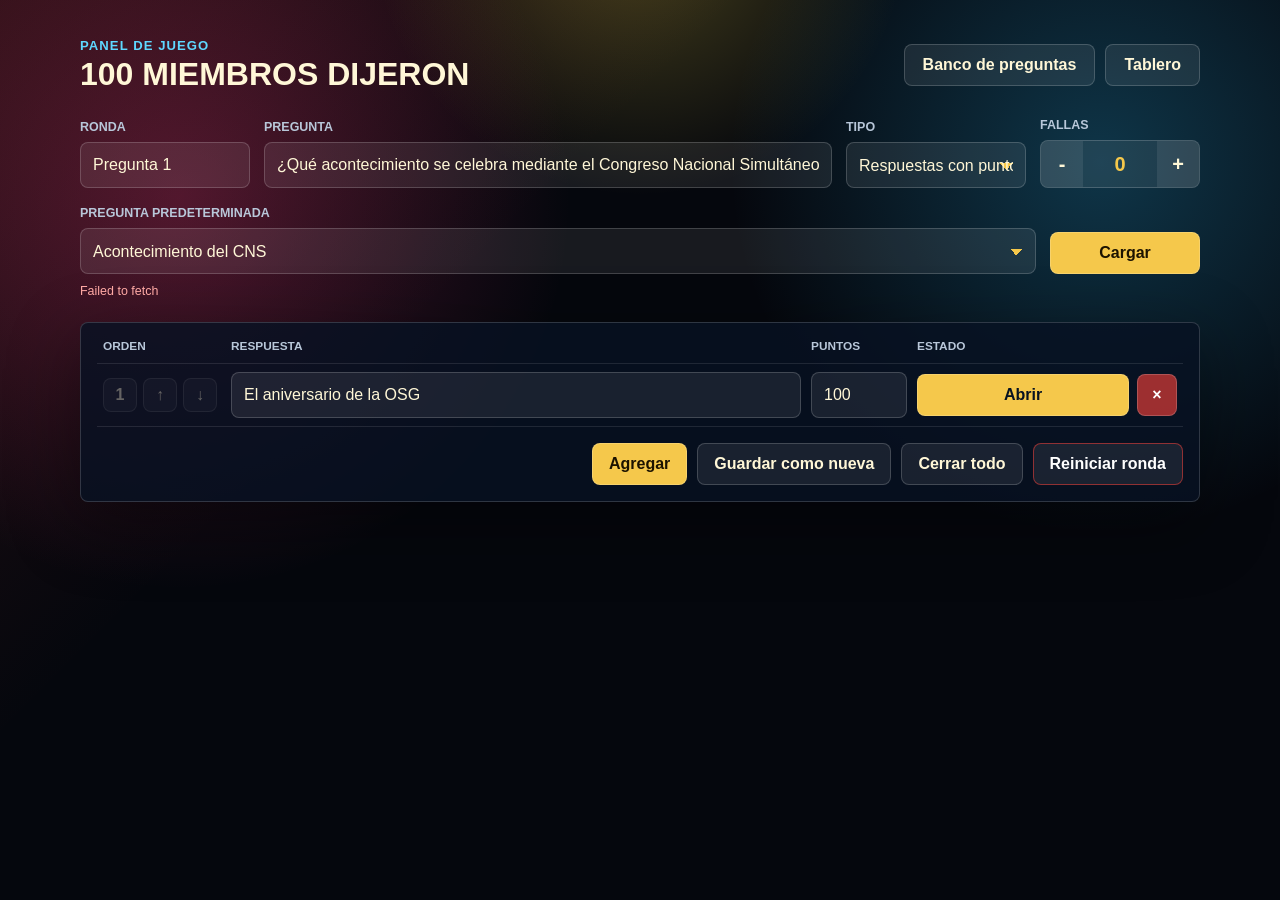
==== commit b3a928b2: "Clarify question types and remove JSON tools" ====
--- a/control.html
+++ b/control.html
@@ -31,8 +31,8 @@
       <label class="field">
         <span>Tipo</span>
         <select id="modeInput">
-          <option value="survey">Encuesta</option>
-          <option value="choice">Opción múltiple</option>
+          <option value="survey">Respuestas con puntos</option>
+          <option value="choice">Opción múltiple (una correcta)</option>
         </select>
       </label>
       <div class="strike-control" aria-label="Fallas">
--- a/styles.css
+++ b/styles.css
@@ -1118,6 +1118,82 @@
   color: #ffb0ac;
 }
 
+.question-type-guide {
+  margin-bottom: 18px;
+  padding: 20px;
+  border: 1px solid rgba(245, 200, 75, 0.25);
+  border-radius: 12px;
+  background:
+    linear-gradient(135deg, rgba(245, 200, 75, 0.08), transparent 58%),
+    rgba(8, 18, 35, 0.72);
+}
+
+.question-type-heading {
+  margin-bottom: 16px;
+}
+
+.question-type-heading h2 {
+  margin: 7px 0 6px;
+  color: #fff;
+  font-size: 1.3rem;
+}
+
+.question-type-heading > p:last-child {
+  margin: 0;
+  color: var(--muted);
+}
+
+.question-type-grid {
+  display: grid;
+  grid-template-columns: repeat(3, minmax(0, 1fr));
+  gap: 12px;
+}
+
+.question-type-grid article {
+  min-width: 0;
+  border: 1px solid rgba(255, 255, 255, 0.12);
+  border-radius: 10px;
+  padding: 16px;
+  background: rgba(255, 255, 255, 0.045);
+}
+
+.question-type-grid h3 {
+  margin: 10px 0 6px;
+  color: #fff;
+  font-size: 1rem;
+}
+
+.question-type-grid p,
+.question-type-grid small {
+  display: block;
+  margin: 0;
+  color: var(--muted);
+  line-height: 1.45;
+}
+
+.question-type-grid small {
+  margin-top: 10px;
+  color: #c7d4e8;
+}
+
+.question-type-grid strong {
+  display: block;
+  margin-top: 12px;
+  color: var(--gold);
+  font-size: 0.75rem;
+}
+
+.question-type-number {
+  display: grid;
+  place-items: center;
+  width: 30px;
+  min-height: 30px;
+  border-radius: 50%;
+  color: #0a1727;
+  background: var(--gold);
+  font-weight: 950;
+}
+
 .bank-toolbar {
   display: grid;
   grid-template-columns: minmax(220px, 1fr) auto auto;
@@ -1743,7 +1819,8 @@
   .bank-summary,
   .bank-toolbar,
   .bank-layout,
-  .bank-form-grid {
+  .bank-form-grid,
+  .question-type-grid {
     grid-template-columns: 1fr;
   }
 
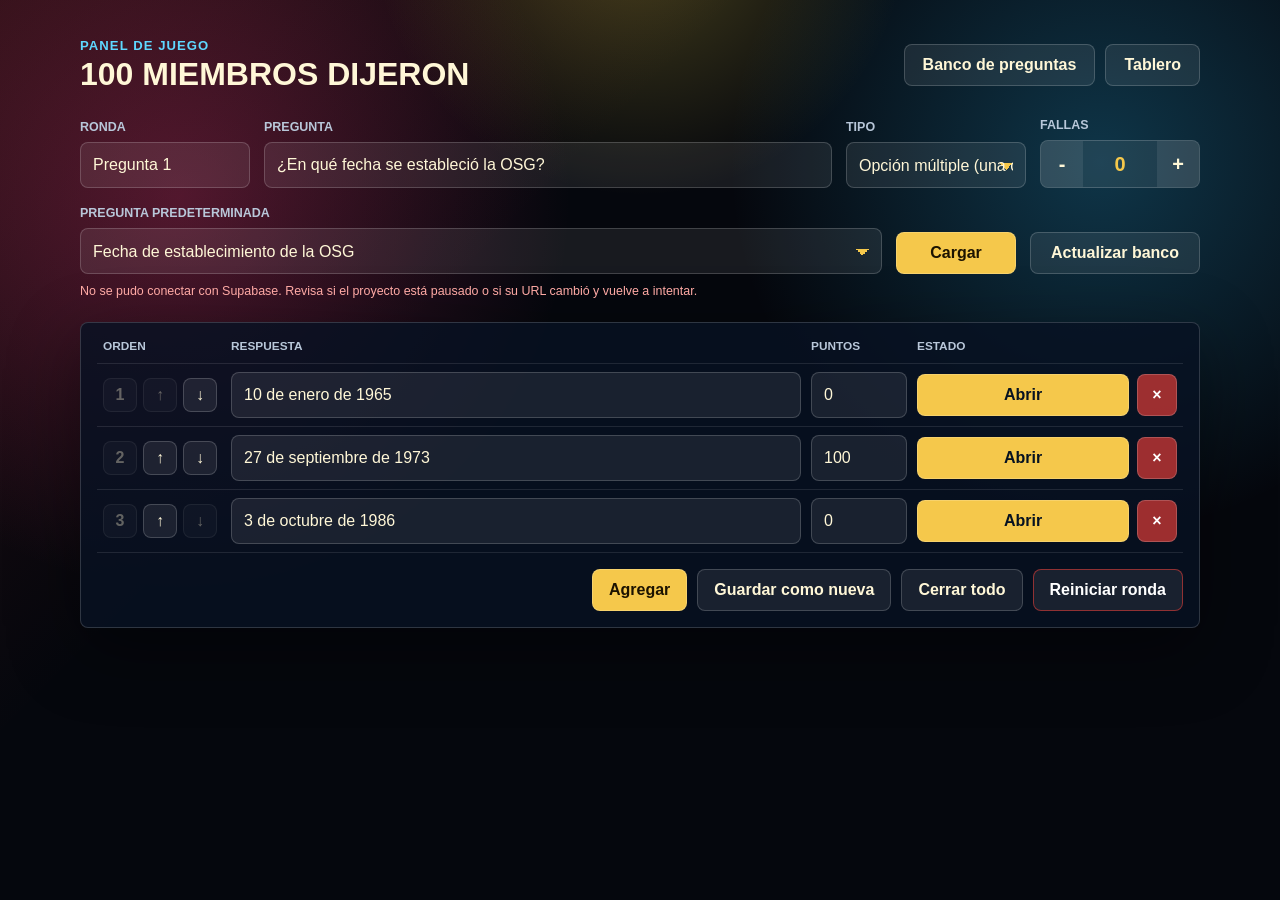
==== commit 9dd073b7: "Fix question text layout and preserve rounds with bank outage recovery" ====
--- a/control.html
+++ b/control.html
@@ -51,6 +51,7 @@
         <select id="presetSelect"></select>
       </label>
       <button class="primary-button" type="button" id="loadPreset">Cargar</button>
+      <button class="plain-button" type="button" id="refreshBank">Actualizar banco</button>
       <p class="control-bank-status" id="controlBankStatus" role="status" aria-live="polite"></p>
     </section>
 
--- a/styles.css
+++ b/styles.css
@@ -342,7 +342,7 @@
   display: block;
   flex: 0 1 auto;
   max-width: 100%;
-  font-size: 2.3rem;
+  font-size: 2.8rem;
   font-weight: 900;
   line-height: 0.98;
   text-transform: uppercase;
@@ -619,6 +619,8 @@
 }
 
 .tile-back {
+  position: relative;
+  min-height: inherit;
   justify-content: space-between;
   gap: 14px;
   transform: rotateX(180deg);
@@ -637,14 +639,13 @@
 .answer-text {
   flex: 1;
   min-width: 0;
-  padding: 0 18px;
+  padding: 12px 18px;
   font-size: 1.26rem;
   font-weight: 900;
-  line-height: 1;
+  line-height: 1.2;
   text-transform: uppercase;
-  white-space: nowrap;
-  overflow: hidden;
-  text-overflow: ellipsis;
+  white-space: normal;
+  overflow-wrap: anywhere;
 }
 
 .answer-tile.is-opening .answer-text {
@@ -656,6 +657,7 @@
   place-items: center;
   align-self: stretch;
   width: 88px;
+  flex: 0 0 88px;
   color: #1c1300;
   background: linear-gradient(180deg, #ffe890, var(--gold));
   font-size: 1.85rem;
@@ -681,7 +683,9 @@
 .choice-option {
   position: relative;
   display: grid;
-  grid-template-rows: auto 1fr auto;
+  grid-template-rows: auto minmax(0, 1fr) auto;
+  gap: 16px;
+  min-width: 0;
   place-items: center;
   min-height: 280px;
   border: 4px solid rgba(245, 200, 75, 0.92);
@@ -744,14 +748,22 @@
 .choice-text {
   position: relative;
   z-index: 1;
+  width: 100%;
+  min-width: 0;
+  overflow-wrap: anywhere;
+  text-wrap: balance;
   color: #fff;
-  font-size: 5rem;
+  font-size: 1.65rem;
   font-weight: 900;
-  line-height: 1;
+  line-height: 1.2;
   text-transform: uppercase;
   text-shadow:
     0 4px 0 rgba(0, 0, 0, 0.55),
     0 0 30px rgba(255, 255, 255, 0.22);
+}
+
+.choice-text.is-short-choice {
+  font-size: 5rem;
 }
 
 .choice-badge {
@@ -874,7 +886,7 @@
 
 .preset-band {
   display: grid;
-  grid-template-columns: minmax(280px, 1fr) 150px;
+  grid-template-columns: minmax(0, 1fr) 120px 170px;
   gap: 14px;
   align-items: end;
   margin: 0 0 18px;
@@ -894,6 +906,10 @@
 
 .control-bank-status[data-tone="error"] {
   color: #ffaaa5;
+}
+
+.control-bank-status[data-tone="warning"] {
+  color: var(--gold);
 }
 
 .strike-control {
@@ -1871,7 +1887,7 @@
   }
 
   .question-band span {
-    font-size: 1.05rem;
+    font-size: 1.5rem;
   }
 
   .strike-row {
@@ -1889,6 +1905,7 @@
 
   .answer-points {
     width: 68px;
+    flex-basis: 68px;
     font-size: 1.35rem;
   }
 
@@ -1900,20 +1917,24 @@
 
   .choice-option {
     min-height: 150px;
-    grid-template-columns: 58px 1fr 58px;
+    grid-template-columns: 44px minmax(0, 1fr) 56px;
     grid-template-rows: 1fr;
-    gap: 12px;
-    padding: 16px;
+    gap: 8px;
+    padding: 16px 10px;
   }
 
   .choice-letter {
-    width: 54px;
-    height: 54px;
+    width: 44px;
+    height: 44px;
     font-size: 1.6rem;
   }
 
   .choice-text {
-    font-size: 3.4rem;
+    font-size: 1.125rem;
+  }
+
+  .choice-text.is-short-choice {
+    font-size: 2.75rem;
   }
 
   .choice-badge {
